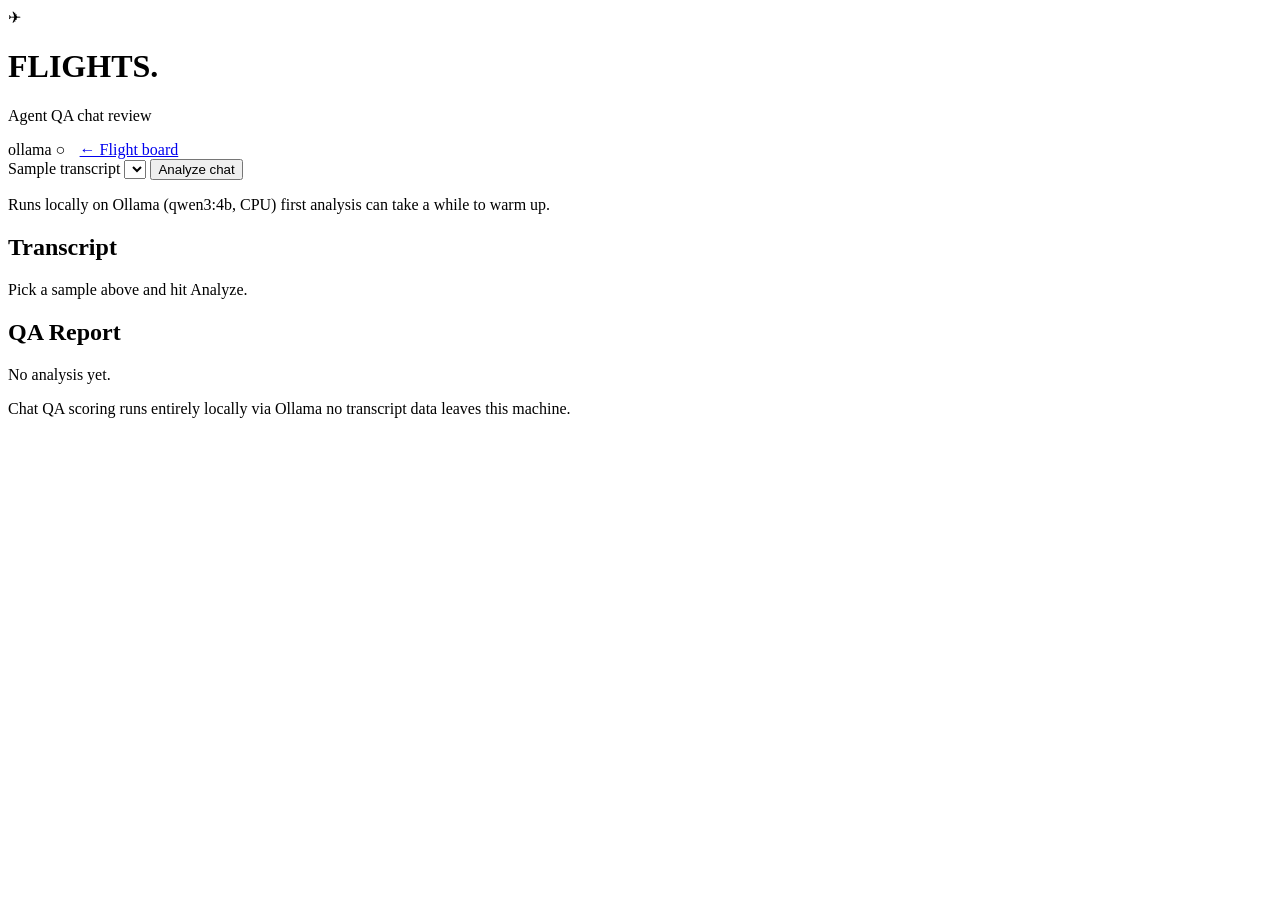
==== app/templates/qa.html @ af503e07 "updated the QA" ====
<!DOCTYPE html>
<html lang="en">
<head>
<meta charset="UTF-8">
<meta name="viewport" content="width=device-width, initial-scale=1.0">
<title>Flights Agent QA</title>
<link rel="preconnect" href="https://fonts.googleapis.com">
<link href="https://fonts.googleapis.com/css2?family=IBM+Plex+Mono:wght@400;500;600;700&family=Inter:wght@400;500;600;700&display=swap" rel="stylesheet">
<link rel="stylesheet" href="/static/css/style.css">
<link rel="stylesheet" href="/static/css/qa.css">
</head>
<body>

<div class="scan-line" aria-hidden="true"></div>

<header class="site-header">
  <div class="brand">
    <span class="brand-mark">✈</span>
    <div>
      <h1>FLIGHTS<span class="brand-dot">.</span></h1>
      <p class="brand-sub">Agent QA chat review</p>
    </div>
  </div>
  <div style="display:flex; align-items:center; gap:0.9rem;">
    <span id="ollamaBadge" class="provider-pill off">ollama ○</span>
    <a href="/" class="qa-nav-link">← Flight board</a>
  </div>
</header>

<main class="qa-main">
  <section class="qa-picker-panel">
    <label for="sampleSelect">Sample transcript</label>
    <select id="sampleSelect"></select>
    <button id="analyzeBtn" class="btn-search" type="button">Analyze chat</button>
    <p class="qa-hint">Runs locally on Ollama (qwen3:4b, CPU) first analysis can take a while to warm up.</p>
  </section>

  <section class="qa-columns">
    <div class="qa-panel qa-transcript-panel">
      <h2>Transcript</h2>
      <div id="transcriptView" class="transcript-view">
        <p class="empty-state">Pick a sample above and hit Analyze.</p>
      </div>
    </div>

    <div class="qa-panel qa-report-panel">
      <h2>QA Report</h2>
      <div id="reportView" class="report-view">
        <p class="empty-state">No analysis yet.</p>
      </div>
    </div>
  </section>
</main>

<footer class="site-footer">
  <p>Chat QA scoring runs entirely locally via Ollama no transcript data leaves this machine.</p>
</footer>

<script src="/static/js/qa.js"></script>
</body>
</html>
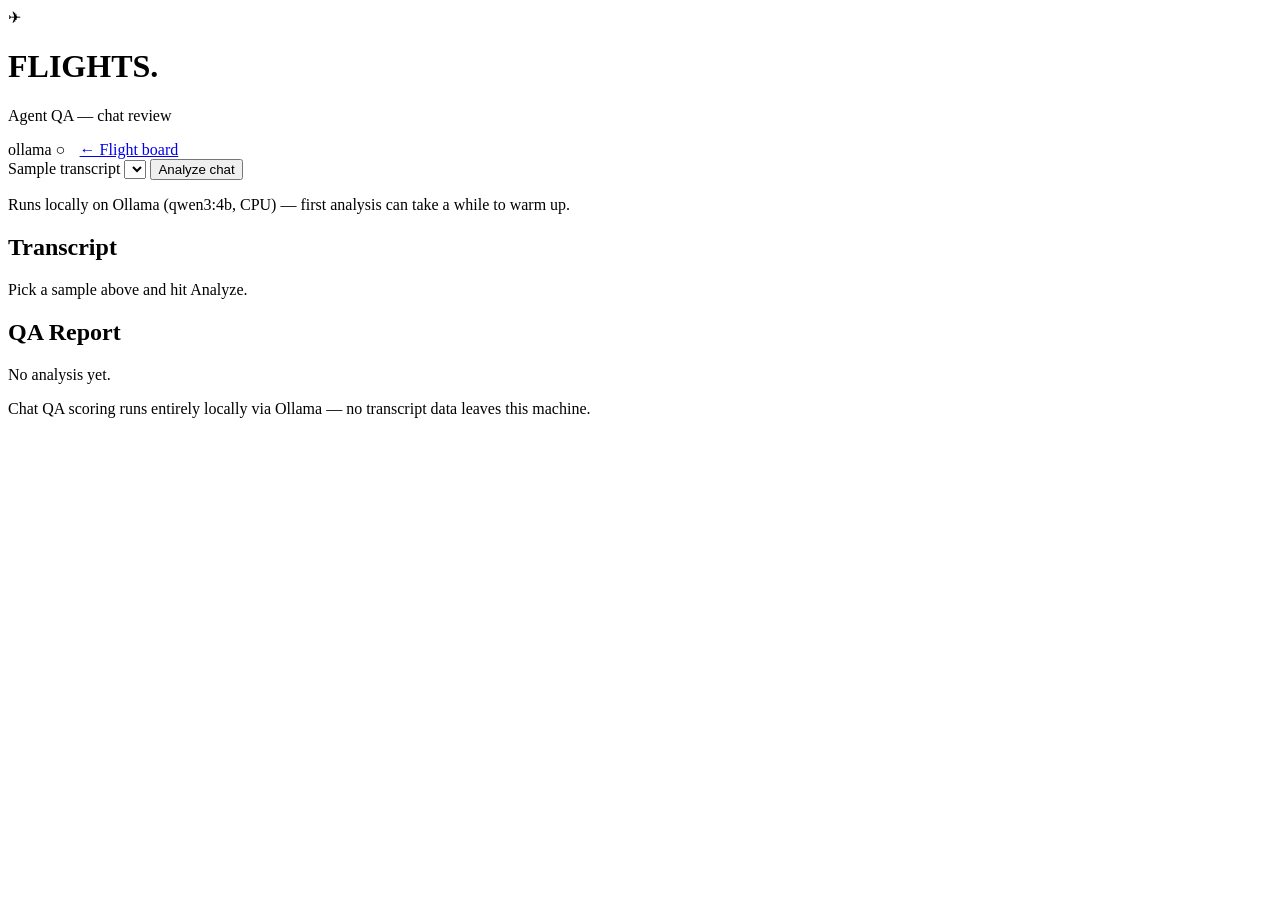
==== commit a7468faa: "increased the timeout and added cache" ====
--- a/app/templates/qa.html
+++ b/app/templates/qa.html
@@ -3,7 +3,7 @@
 <head>
 <meta charset="UTF-8">
 <meta name="viewport" content="width=device-width, initial-scale=1.0">
-<title>Flights Agent QA</title>
+<title>Flights — Agent QA</title>
 <link rel="preconnect" href="https://fonts.googleapis.com">
 <link href="https://fonts.googleapis.com/css2?family=IBM+Plex+Mono:wght@400;500;600;700&family=Inter:wght@400;500;600;700&display=swap" rel="stylesheet">
 <link rel="stylesheet" href="/static/css/style.css">
@@ -18,7 +18,7 @@
     <span class="brand-mark">✈</span>
     <div>
       <h1>FLIGHTS<span class="brand-dot">.</span></h1>
-      <p class="brand-sub">Agent QA chat review</p>
+      <p class="brand-sub">Agent QA — chat review</p>
     </div>
   </div>
   <div style="display:flex; align-items:center; gap:0.9rem;">
@@ -32,7 +32,8 @@
     <label for="sampleSelect">Sample transcript</label>
     <select id="sampleSelect"></select>
     <button id="analyzeBtn" class="btn-search" type="button">Analyze chat</button>
-    <p class="qa-hint">Runs locally on Ollama (qwen3:4b, CPU) first analysis can take a while to warm up.</p>
+    <button id="cancelBtn" class="btn-cancel" type="button" hidden>Cancel</button>
+    <p class="qa-hint">Runs locally on Ollama (qwen3:4b, CPU) — first analysis can take a while to warm up.</p>
   </section>
 
   <section class="qa-columns">
@@ -53,9 +54,9 @@
 </main>
 
 <footer class="site-footer">
-  <p>Chat QA scoring runs entirely locally via Ollama no transcript data leaves this machine.</p>
+  <p>Chat QA scoring runs entirely locally via Ollama — no transcript data leaves this machine.</p>
 </footer>
 
 <script src="/static/js/qa.js"></script>
 </body>
-</html>
+</html>
